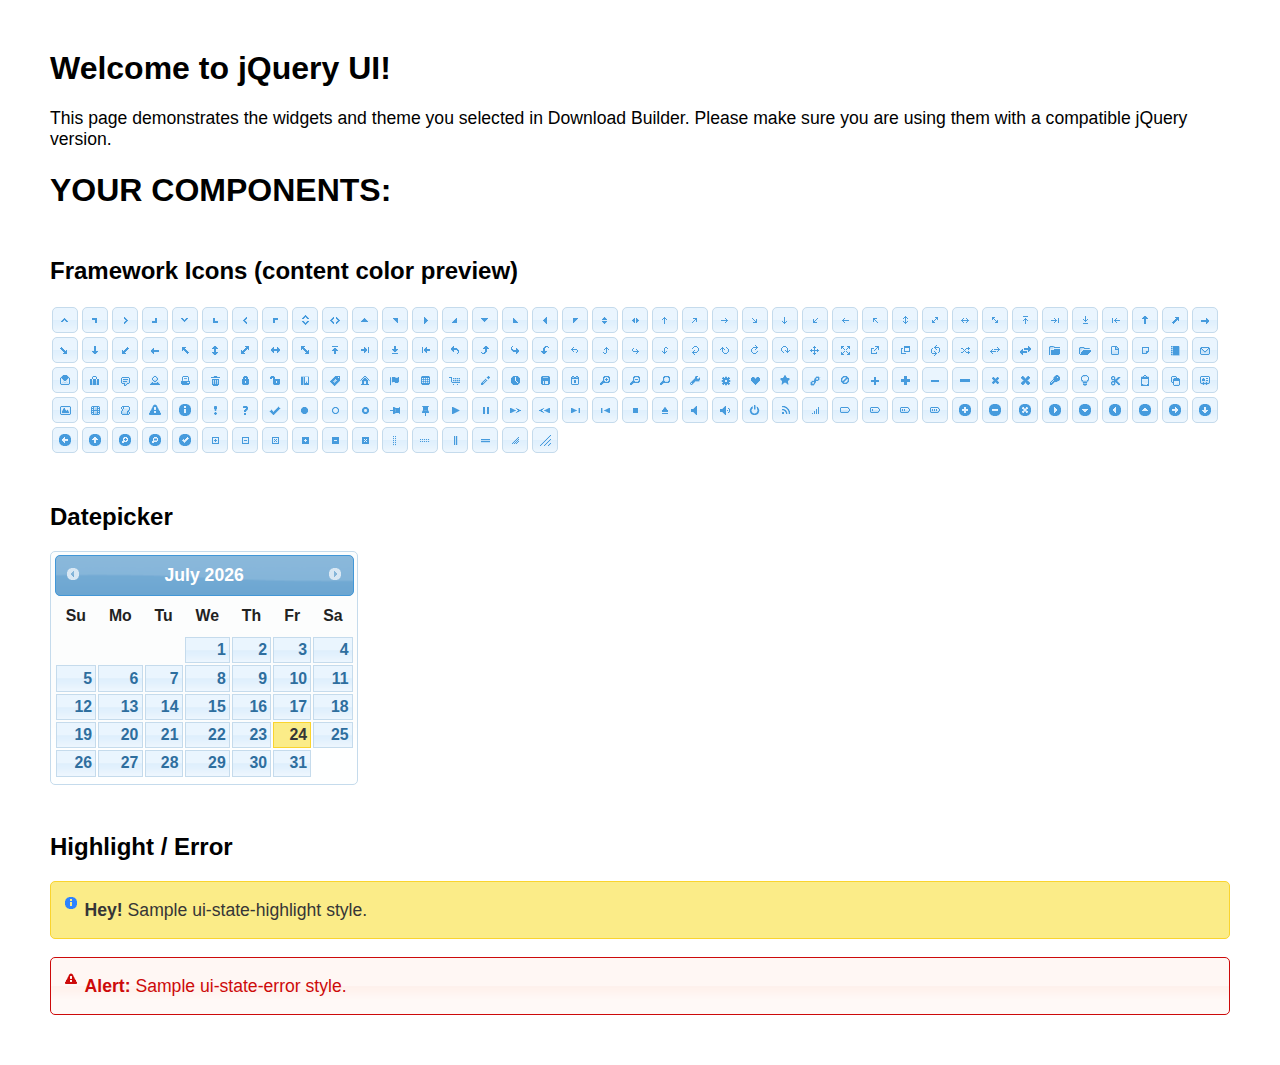
==== staticfiles/jquery-ui-datepicker/index.html @ 6c5bc699 "initial commit" ====
<!doctype html>
<html lang="us">
<head>
	<meta charset="utf-8">
	<title>jQuery UI Example Page</title>
	<link href="jquery-ui.css" rel="stylesheet">
	<style>
	body{
		font-family: "Trebuchet MS", sans-serif;
		margin: 50px;
	}
	.demoHeaders {
		margin-top: 2em;
	}
	#dialog-link {
		padding: .4em 1em .4em 20px;
		text-decoration: none;
		position: relative;
	}
	#dialog-link span.ui-icon {
		margin: 0 5px 0 0;
		position: absolute;
		left: .2em;
		top: 50%;
		margin-top: -8px;
	}
	#icons {
		margin: 0;
		padding: 0;
	}
	#icons li {
		margin: 2px;
		position: relative;
		padding: 4px 0;
		cursor: pointer;
		float: left;
		list-style: none;
	}
	#icons span.ui-icon {
		float: left;
		margin: 0 4px;
	}
	.fakewindowcontain .ui-widget-overlay {
		position: absolute;
	}
	select {
		width: 200px;
	}
	</style>
</head>
<body>

<h1>Welcome to jQuery UI!</h1>

<div class="ui-widget">
	<p>This page demonstrates the widgets and theme you selected in Download Builder. Please make sure you are using them with a compatible jQuery version.</p>
</div>

<h1>YOUR COMPONENTS:</h1>
















<h2 class="demoHeaders">Framework Icons (content color preview)</h2>
<ul id="icons" class="ui-widget ui-helper-clearfix">
	<li class="ui-state-default ui-corner-all" title=".ui-icon-caret-1-n"><span class="ui-icon ui-icon-caret-1-n"></span></li>
	<li class="ui-state-default ui-corner-all" title=".ui-icon-caret-1-ne"><span class="ui-icon ui-icon-caret-1-ne"></span></li>
	<li class="ui-state-default ui-corner-all" title=".ui-icon-caret-1-e"><span class="ui-icon ui-icon-caret-1-e"></span></li>
	<li class="ui-state-default ui-corner-all" title=".ui-icon-caret-1-se"><span class="ui-icon ui-icon-caret-1-se"></span></li>
	<li class="ui-state-default ui-corner-all" title=".ui-icon-caret-1-s"><span class="ui-icon ui-icon-caret-1-s"></span></li>
	<li class="ui-state-default ui-corner-all" title=".ui-icon-caret-1-sw"><span class="ui-icon ui-icon-caret-1-sw"></span></li>
	<li class="ui-state-default ui-corner-all" title=".ui-icon-caret-1-w"><span class="ui-icon ui-icon-caret-1-w"></span></li>
	<li class="ui-state-default ui-corner-all" title=".ui-icon-caret-1-nw"><span class="ui-icon ui-icon-caret-1-nw"></span></li>
	<li class="ui-state-default ui-corner-all" title=".ui-icon-caret-2-n-s"><span class="ui-icon ui-icon-caret-2-n-s"></span></li>
	<li class="ui-state-default ui-corner-all" title=".ui-icon-caret-2-e-w"><span class="ui-icon ui-icon-caret-2-e-w"></span></li>
	<li class="ui-state-default ui-corner-all" title=".ui-icon-triangle-1-n"><span class="ui-icon ui-icon-triangle-1-n"></span></li>
	<li class="ui-state-default ui-corner-all" title=".ui-icon-triangle-1-ne"><span class="ui-icon ui-icon-triangle-1-ne"></span></li>
	<li class="ui-state-default ui-corner-all" title=".ui-icon-triangle-1-e"><span class="ui-icon ui-icon-triangle-1-e"></span></li>
	<li class="ui-state-default ui-corner-all" title=".ui-icon-triangle-1-se"><span class="ui-icon ui-icon-triangle-1-se"></span></li>
	<li class="ui-state-default ui-corner-all" title=".ui-icon-triangle-1-s"><span class="ui-icon ui-icon-triangle-1-s"></span></li>
	<li class="ui-state-default ui-corner-all" title=".ui-icon-triangle-1-sw"><span class="ui-icon ui-icon-triangle-1-sw"></span></li>
	<li class="ui-state-default ui-corner-all" title=".ui-icon-triangle-1-w"><span class="ui-icon ui-icon-triangle-1-w"></span></li>
	<li class="ui-state-default ui-corner-all" title=".ui-icon-triangle-1-nw"><span class="ui-icon ui-icon-triangle-1-nw"></span></li>
	<li class="ui-state-default ui-corner-all" title=".ui-icon-triangle-2-n-s"><span class="ui-icon ui-icon-triangle-2-n-s"></span></li>
	<li class="ui-state-default ui-corner-all" title=".ui-icon-triangle-2-e-w"><span class="ui-icon ui-icon-triangle-2-e-w"></span></li>
	<li class="ui-state-default ui-corner-all" title=".ui-icon-arrow-1-n"><span class="ui-icon ui-icon-arrow-1-n"></span></li>
	<li class="ui-state-default ui-corner-all" title=".ui-icon-arrow-1-ne"><span class="ui-icon ui-icon-arrow-1-ne"></span></li>
	<li class="ui-state-default ui-corner-all" title=".ui-icon-arrow-1-e"><span class="ui-icon ui-icon-arrow-1-e"></span></li>
	<li class="ui-state-default ui-corner-all" title=".ui-icon-arrow-1-se"><span class="ui-icon ui-icon-arrow-1-se"></span></li>
	<li class="ui-state-default ui-corner-all" title=".ui-icon-arrow-1-s"><span class="ui-icon ui-icon-arrow-1-s"></span></li>
	<li class="ui-state-default ui-corner-all" title=".ui-icon-arrow-1-sw"><span class="ui-icon ui-icon-arrow-1-sw"></span></li>
	<li class="ui-state-default ui-corner-all" title=".ui-icon-arrow-1-w"><span class="ui-icon ui-icon-arrow-1-w"></span></li>
	<li class="ui-state-default ui-corner-all" title=".ui-icon-arrow-1-nw"><span class="ui-icon ui-icon-arrow-1-nw"></span></li>
	<li class="ui-state-default ui-corner-all" title=".ui-icon-arrow-2-n-s"><span class="ui-icon ui-icon-arrow-2-n-s"></span></li>
	<li class="ui-state-default ui-corner-all" title=".ui-icon-arrow-2-ne-sw"><span class="ui-icon ui-icon-arrow-2-ne-sw"></span></li>
	<li class="ui-state-default ui-corner-all" title=".ui-icon-arrow-2-e-w"><span class="ui-icon ui-icon-arrow-2-e-w"></span></li>
	<li class="ui-state-default ui-corner-all" title=".ui-icon-arrow-2-se-nw"><span class="ui-icon ui-icon-arrow-2-se-nw"></span></li>
	<li class="ui-state-default ui-corner-all" title=".ui-icon-arrowstop-1-n"><span class="ui-icon ui-icon-arrowstop-1-n"></span></li>
	<li class="ui-state-default ui-corner-all" title=".ui-icon-arrowstop-1-e"><span class="ui-icon ui-icon-arrowstop-1-e"></span></li>
	<li class="ui-state-default ui-corner-all" title=".ui-icon-arrowstop-1-s"><span class="ui-icon ui-icon-arrowstop-1-s"></span></li>
	<li class="ui-state-default ui-corner-all" title=".ui-icon-arrowstop-1-w"><span class="ui-icon ui-icon-arrowstop-1-w"></span></li>
	<li class="ui-state-default ui-corner-all" title=".ui-icon-arrowthick-1-n"><span class="ui-icon ui-icon-arrowthick-1-n"></span></li>
	<li class="ui-state-default ui-corner-all" title=".ui-icon-arrowthick-1-ne"><span class="ui-icon ui-icon-arrowthick-1-ne"></span></li>
	<li class="ui-state-default ui-corner-all" title=".ui-icon-arrowthick-1-e"><span class="ui-icon ui-icon-arrowthick-1-e"></span></li>
	<li class="ui-state-default ui-corner-all" title=".ui-icon-arrowthick-1-se"><span class="ui-icon ui-icon-arrowthick-1-se"></span></li>
	<li class="ui-state-default ui-corner-all" title=".ui-icon-arrowthick-1-s"><span class="ui-icon ui-icon-arrowthick-1-s"></span></li>
	<li class="ui-state-default ui-corner-all" title=".ui-icon-arrowthick-1-sw"><span class="ui-icon ui-icon-arrowthick-1-sw"></span></li>
	<li class="ui-state-default ui-corner-all" title=".ui-icon-arrowthick-1-w"><span class="ui-icon ui-icon-arrowthick-1-w"></span></li>
	<li class="ui-state-default ui-corner-all" title=".ui-icon-arrowthick-1-nw"><span class="ui-icon ui-icon-arrowthick-1-nw"></span></li>
	<li class="ui-state-default ui-corner-all" title=".ui-icon-arrowthick-2-n-s"><span class="ui-icon ui-icon-arrowthick-2-n-s"></span></li>
	<li class="ui-state-default ui-corner-all" title=".ui-icon-arrowthick-2-ne-sw"><span class="ui-icon ui-icon-arrowthick-2-ne-sw"></span></li>
	<li class="ui-state-default ui-corner-all" title=".ui-icon-arrowthick-2-e-w"><span class="ui-icon ui-icon-arrowthick-2-e-w"></span></li>
	<li class="ui-state-default ui-corner-all" title=".ui-icon-arrowthick-2-se-nw"><span class="ui-icon ui-icon-arrowthick-2-se-nw"></span></li>
	<li class="ui-state-default ui-corner-all" title=".ui-icon-arrowthickstop-1-n"><span class="ui-icon ui-icon-arrowthickstop-1-n"></span></li>
	<li class="ui-state-default ui-corner-all" title=".ui-icon-arrowthickstop-1-e"><span class="ui-icon ui-icon-arrowthickstop-1-e"></span></li>
	<li class="ui-state-default ui-corner-all" title=".ui-icon-arrowthickstop-1-s"><span class="ui-icon ui-icon-arrowthickstop-1-s"></span></li>
	<li class="ui-state-default ui-corner-all" title=".ui-icon-arrowthickstop-1-w"><span class="ui-icon ui-icon-arrowthickstop-1-w"></span></li>
	<li class="ui-state-default ui-corner-all" title=".ui-icon-arrowreturnthick-1-w"><span class="ui-icon ui-icon-arrowreturnthick-1-w"></span></li>
	<li class="ui-state-default ui-corner-all" title=".ui-icon-arrowreturnthick-1-n"><span class="ui-icon ui-icon-arrowreturnthick-1-n"></span></li>
	<li class="ui-state-default ui-corner-all" title=".ui-icon-arrowreturnthick-1-e"><span class="ui-icon ui-icon-arrowreturnthick-1-e"></span></li>
	<li class="ui-state-default ui-corner-all" title=".ui-icon-arrowreturnthick-1-s"><span class="ui-icon ui-icon-arrowreturnthick-1-s"></span></li>
	<li class="ui-state-default ui-corner-all" title=".ui-icon-arrowreturn-1-w"><span class="ui-icon ui-icon-arrowreturn-1-w"></span></li>
	<li class="ui-state-default ui-corner-all" title=".ui-icon-arrowreturn-1-n"><span class="ui-icon ui-icon-arrowreturn-1-n"></span></li>
	<li class="ui-state-default ui-corner-all" title=".ui-icon-arrowreturn-1-e"><span class="ui-icon ui-icon-arrowreturn-1-e"></span></li>
	<li class="ui-state-default ui-corner-all" title=".ui-icon-arrowreturn-1-s"><span class="ui-icon ui-icon-arrowreturn-1-s"></span></li>
	<li class="ui-state-default ui-corner-all" title=".ui-icon-arrowrefresh-1-w"><span class="ui-icon ui-icon-arrowrefresh-1-w"></span></li>
	<li class="ui-state-default ui-corner-all" title=".ui-icon-arrowrefresh-1-n"><span class="ui-icon ui-icon-arrowrefresh-1-n"></span></li>
	<li class="ui-state-default ui-corner-all" title=".ui-icon-arrowrefresh-1-e"><span class="ui-icon ui-icon-arrowrefresh-1-e"></span></li>
	<li class="ui-state-default ui-corner-all" title=".ui-icon-arrowrefresh-1-s"><span class="ui-icon ui-icon-arrowrefresh-1-s"></span></li>
	<li class="ui-state-default ui-corner-all" title=".ui-icon-arrow-4"><span class="ui-icon ui-icon-arrow-4"></span></li>
	<li class="ui-state-default ui-corner-all" title=".ui-icon-arrow-4-diag"><span class="ui-icon ui-icon-arrow-4-diag"></span></li>
	<li class="ui-state-default ui-corner-all" title=".ui-icon-extlink"><span class="ui-icon ui-icon-extlink"></span></li>
	<li class="ui-state-default ui-corner-all" title=".ui-icon-newwin"><span class="ui-icon ui-icon-newwin"></span></li>
	<li class="ui-state-default ui-corner-all" title=".ui-icon-refresh"><span class="ui-icon ui-icon-refresh"></span></li>
	<li class="ui-state-default ui-corner-all" title=".ui-icon-shuffle"><span class="ui-icon ui-icon-shuffle"></span></li>
	<li class="ui-state-default ui-corner-all" title=".ui-icon-transfer-e-w"><span class="ui-icon ui-icon-transfer-e-w"></span></li>
	<li class="ui-state-default ui-corner-all" title=".ui-icon-transferthick-e-w"><span class="ui-icon ui-icon-transferthick-e-w"></span></li>
	<li class="ui-state-default ui-corner-all" title=".ui-icon-folder-collapsed"><span class="ui-icon ui-icon-folder-collapsed"></span></li>
	<li class="ui-state-default ui-corner-all" title=".ui-icon-folder-open"><span class="ui-icon ui-icon-folder-open"></span></li>
	<li class="ui-state-default ui-corner-all" title=".ui-icon-document"><span class="ui-icon ui-icon-document"></span></li>
	<li class="ui-state-default ui-corner-all" title=".ui-icon-document-b"><span class="ui-icon ui-icon-document-b"></span></li>
	<li class="ui-state-default ui-corner-all" title=".ui-icon-note"><span class="ui-icon ui-icon-note"></span></li>
	<li class="ui-state-default ui-corner-all" title=".ui-icon-mail-closed"><span class="ui-icon ui-icon-mail-closed"></span></li>
	<li class="ui-state-default ui-corner-all" title=".ui-icon-mail-open"><span class="ui-icon ui-icon-mail-open"></span></li>
	<li class="ui-state-default ui-corner-all" title=".ui-icon-suitcase"><span class="ui-icon ui-icon-suitcase"></span></li>
	<li class="ui-state-default ui-corner-all" title=".ui-icon-comment"><span class="ui-icon ui-icon-comment"></span></li>
	<li class="ui-state-default ui-corner-all" title=".ui-icon-person"><span class="ui-icon ui-icon-person"></span></li>
	<li class="ui-state-default ui-corner-all" title=".ui-icon-print"><span class="ui-icon ui-icon-print"></span></li>
	<li class="ui-state-default ui-corner-all" title=".ui-icon-trash"><span class="ui-icon ui-icon-trash"></span></li>
	<li class="ui-state-default ui-corner-all" title=".ui-icon-locked"><span class="ui-icon ui-icon-locked"></span></li>
	<li class="ui-state-default ui-corner-all" title=".ui-icon-unlocked"><span class="ui-icon ui-icon-unlocked"></span></li>
	<li class="ui-state-default ui-corner-all" title=".ui-icon-bookmark"><span class="ui-icon ui-icon-bookmark"></span></li>
	<li class="ui-state-default ui-corner-all" title=".ui-icon-tag"><span class="ui-icon ui-icon-tag"></span></li>
	<li class="ui-state-default ui-corner-all" title=".ui-icon-home"><span class="ui-icon ui-icon-home"></span></li>
	<li class="ui-state-default ui-corner-all" title=".ui-icon-flag"><span class="ui-icon ui-icon-flag"></span></li>
	<li class="ui-state-default ui-corner-all" title=".ui-icon-calculator"><span class="ui-icon ui-icon-calculator"></span></li>
	<li class="ui-state-default ui-corner-all" title=".ui-icon-cart"><span class="ui-icon ui-icon-cart"></span></li>
	<li class="ui-state-default ui-corner-all" title=".ui-icon-pencil"><span class="ui-icon ui-icon-pencil"></span></li>
	<li class="ui-state-default ui-corner-all" title=".ui-icon-clock"><span class="ui-icon ui-icon-clock"></span></li>
	<li class="ui-state-default ui-corner-all" title=".ui-icon-disk"><span class="ui-icon ui-icon-disk"></span></li>
	<li class="ui-state-default ui-corner-all" title=".ui-icon-calendar"><span class="ui-icon ui-icon-calendar"></span></li>
	<li class="ui-state-default ui-corner-all" title=".ui-icon-zoomin"><span class="ui-icon ui-icon-zoomin"></span></li>
	<li class="ui-state-default ui-corner-all" title=".ui-icon-zoomout"><span class="ui-icon ui-icon-zoomout"></span></li>
	<li class="ui-state-default ui-corner-all" title=".ui-icon-search"><span class="ui-icon ui-icon-search"></span></li>
	<li class="ui-state-default ui-corner-all" title=".ui-icon-wrench"><span class="ui-icon ui-icon-wrench"></span></li>
	<li class="ui-state-default ui-corner-all" title=".ui-icon-gear"><span class="ui-icon ui-icon-gear"></span></li>
	<li class="ui-state-default ui-corner-all" title=".ui-icon-heart"><span class="ui-icon ui-icon-heart"></span></li>
	<li class="ui-state-default ui-corner-all" title=".ui-icon-star"><span class="ui-icon ui-icon-star"></span></li>
	<li class="ui-state-default ui-corner-all" title=".ui-icon-link"><span class="ui-icon ui-icon-link"></span></li>
	<li class="ui-state-default ui-corner-all" title=".ui-icon-cancel"><span class="ui-icon ui-icon-cancel"></span></li>
	<li class="ui-state-default ui-corner-all" title=".ui-icon-plus"><span class="ui-icon ui-icon-plus"></span></li>
	<li class="ui-state-default ui-corner-all" title=".ui-icon-plusthick"><span class="ui-icon ui-icon-plusthick"></span></li>
	<li class="ui-state-default ui-corner-all" title=".ui-icon-minus"><span class="ui-icon ui-icon-minus"></span></li>
	<li class="ui-state-default ui-corner-all" title=".ui-icon-minusthick"><span class="ui-icon ui-icon-minusthick"></span></li>
	<li class="ui-state-default ui-corner-all" title=".ui-icon-close"><span class="ui-icon ui-icon-close"></span></li>
	<li class="ui-state-default ui-corner-all" title=".ui-icon-closethick"><span class="ui-icon ui-icon-closethick"></span></li>
	<li class="ui-state-default ui-corner-all" title=".ui-icon-key"><span class="ui-icon ui-icon-key"></span></li>
	<li class="ui-state-default ui-corner-all" title=".ui-icon-lightbulb"><span class="ui-icon ui-icon-lightbulb"></span></li>
	<li class="ui-state-default ui-corner-all" title=".ui-icon-scissors"><span class="ui-icon ui-icon-scissors"></span></li>
	<li class="ui-state-default ui-corner-all" title=".ui-icon-clipboard"><span class="ui-icon ui-icon-clipboard"></span></li>
	<li class="ui-state-default ui-corner-all" title=".ui-icon-copy"><span class="ui-icon ui-icon-copy"></span></li>
	<li class="ui-state-default ui-corner-all" title=".ui-icon-contact"><span class="ui-icon ui-icon-contact"></span></li>
	<li class="ui-state-default ui-corner-all" title=".ui-icon-image"><span class="ui-icon ui-icon-image"></span></li>
	<li class="ui-state-default ui-corner-all" title=".ui-icon-video"><span class="ui-icon ui-icon-video"></span></li>
	<li class="ui-state-default ui-corner-all" title=".ui-icon-script"><span class="ui-icon ui-icon-script"></span></li>
	<li class="ui-state-default ui-corner-all" title=".ui-icon-alert"><span class="ui-icon ui-icon-alert"></span></li>
	<li class="ui-state-default ui-corner-all" title=".ui-icon-info"><span class="ui-icon ui-icon-info"></span></li>
	<li class="ui-state-default ui-corner-all" title=".ui-icon-notice"><span class="ui-icon ui-icon-notice"></span></li>
	<li class="ui-state-default ui-corner-all" title=".ui-icon-help"><span class="ui-icon ui-icon-help"></span></li>
	<li class="ui-state-default ui-corner-all" title=".ui-icon-check"><span class="ui-icon ui-icon-check"></span></li>
	<li class="ui-state-default ui-corner-all" title=".ui-icon-bullet"><span class="ui-icon ui-icon-bullet"></span></li>
	<li class="ui-state-default ui-corner-all" title=".ui-icon-radio-off"><span class="ui-icon ui-icon-radio-off"></span></li>
	<li class="ui-state-default ui-corner-all" title=".ui-icon-radio-on"><span class="ui-icon ui-icon-radio-on"></span></li>
	<li class="ui-state-default ui-corner-all" title=".ui-icon-pin-w"><span class="ui-icon ui-icon-pin-w"></span></li>
	<li class="ui-state-default ui-corner-all" title=".ui-icon-pin-s"><span class="ui-icon ui-icon-pin-s"></span></li>
	<li class="ui-state-default ui-corner-all" title=".ui-icon-play"><span class="ui-icon ui-icon-play"></span></li>
	<li class="ui-state-default ui-corner-all" title=".ui-icon-pause"><span class="ui-icon ui-icon-pause"></span></li>
	<li class="ui-state-default ui-corner-all" title=".ui-icon-seek-next"><span class="ui-icon ui-icon-seek-next"></span></li>
	<li class="ui-state-default ui-corner-all" title=".ui-icon-seek-prev"><span class="ui-icon ui-icon-seek-prev"></span></li>
	<li class="ui-state-default ui-corner-all" title=".ui-icon-seek-end"><span class="ui-icon ui-icon-seek-end"></span></li>
	<li class="ui-state-default ui-corner-all" title=".ui-icon-seek-first"><span class="ui-icon ui-icon-seek-first"></span></li>
	<li class="ui-state-default ui-corner-all" title=".ui-icon-stop"><span class="ui-icon ui-icon-stop"></span></li>
	<li class="ui-state-default ui-corner-all" title=".ui-icon-eject"><span class="ui-icon ui-icon-eject"></span></li>
	<li class="ui-state-default ui-corner-all" title=".ui-icon-volume-off"><span class="ui-icon ui-icon-volume-off"></span></li>
	<li class="ui-state-default ui-corner-all" title=".ui-icon-volume-on"><span class="ui-icon ui-icon-volume-on"></span></li>
	<li class="ui-state-default ui-corner-all" title=".ui-icon-power"><span class="ui-icon ui-icon-power"></span></li>
	<li class="ui-state-default ui-corner-all" title=".ui-icon-signal-diag"><span class="ui-icon ui-icon-signal-diag"></span></li>
	<li class="ui-state-default ui-corner-all" title=".ui-icon-signal"><span class="ui-icon ui-icon-signal"></span></li>
	<li class="ui-state-default ui-corner-all" title=".ui-icon-battery-0"><span class="ui-icon ui-icon-battery-0"></span></li>
	<li class="ui-state-default ui-corner-all" title=".ui-icon-battery-1"><span class="ui-icon ui-icon-battery-1"></span></li>
	<li class="ui-state-default ui-corner-all" title=".ui-icon-battery-2"><span class="ui-icon ui-icon-battery-2"></span></li>
	<li class="ui-state-default ui-corner-all" title=".ui-icon-battery-3"><span class="ui-icon ui-icon-battery-3"></span></li>
	<li class="ui-state-default ui-corner-all" title=".ui-icon-circle-plus"><span class="ui-icon ui-icon-circle-plus"></span></li>
	<li class="ui-state-default ui-corner-all" title=".ui-icon-circle-minus"><span class="ui-icon ui-icon-circle-minus"></span></li>
	<li class="ui-state-default ui-corner-all" title=".ui-icon-circle-close"><span class="ui-icon ui-icon-circle-close"></span></li>
	<li class="ui-state-default ui-corner-all" title=".ui-icon-circle-triangle-e"><span class="ui-icon ui-icon-circle-triangle-e"></span></li>
	<li class="ui-state-default ui-corner-all" title=".ui-icon-circle-triangle-s"><span class="ui-icon ui-icon-circle-triangle-s"></span></li>
	<li class="ui-state-default ui-corner-all" title=".ui-icon-circle-triangle-w"><span class="ui-icon ui-icon-circle-triangle-w"></span></li>
	<li class="ui-state-default ui-corner-all" title=".ui-icon-circle-triangle-n"><span class="ui-icon ui-icon-circle-triangle-n"></span></li>
	<li class="ui-state-default ui-corner-all" title=".ui-icon-circle-arrow-e"><span class="ui-icon ui-icon-circle-arrow-e"></span></li>
	<li class="ui-state-default ui-corner-all" title=".ui-icon-circle-arrow-s"><span class="ui-icon ui-icon-circle-arrow-s"></span></li>
	<li class="ui-state-default ui-corner-all" title=".ui-icon-circle-arrow-w"><span class="ui-icon ui-icon-circle-arrow-w"></span></li>
	<li class="ui-state-default ui-corner-all" title=".ui-icon-circle-arrow-n"><span class="ui-icon ui-icon-circle-arrow-n"></span></li>
	<li class="ui-state-default ui-corner-all" title=".ui-icon-circle-zoomin"><span class="ui-icon ui-icon-circle-zoomin"></span></li>
	<li class="ui-state-default ui-corner-all" title=".ui-icon-circle-zoomout"><span class="ui-icon ui-icon-circle-zoomout"></span></li>
	<li class="ui-state-default ui-corner-all" title=".ui-icon-circle-check"><span class="ui-icon ui-icon-circle-check"></span></li>
	<li class="ui-state-default ui-corner-all" title=".ui-icon-circlesmall-plus"><span class="ui-icon ui-icon-circlesmall-plus"></span></li>
	<li class="ui-state-default ui-corner-all" title=".ui-icon-circlesmall-minus"><span class="ui-icon ui-icon-circlesmall-minus"></span></li>
	<li class="ui-state-default ui-corner-all" title=".ui-icon-circlesmall-close"><span class="ui-icon ui-icon-circlesmall-close"></span></li>
	<li class="ui-state-default ui-corner-all" title=".ui-icon-squaresmall-plus"><span class="ui-icon ui-icon-squaresmall-plus"></span></li>
	<li class="ui-state-default ui-corner-all" title=".ui-icon-squaresmall-minus"><span class="ui-icon ui-icon-squaresmall-minus"></span></li>
	<li class="ui-state-default ui-corner-all" title=".ui-icon-squaresmall-close"><span class="ui-icon ui-icon-squaresmall-close"></span></li>
	<li class="ui-state-default ui-corner-all" title=".ui-icon-grip-dotted-vertical"><span class="ui-icon ui-icon-grip-dotted-vertical"></span></li>
	<li class="ui-state-default ui-corner-all" title=".ui-icon-grip-dotted-horizontal"><span class="ui-icon ui-icon-grip-dotted-horizontal"></span></li>
	<li class="ui-state-default ui-corner-all" title=".ui-icon-grip-solid-vertical"><span class="ui-icon ui-icon-grip-solid-vertical"></span></li>
	<li class="ui-state-default ui-corner-all" title=".ui-icon-grip-solid-horizontal"><span class="ui-icon ui-icon-grip-solid-horizontal"></span></li>
	<li class="ui-state-default ui-corner-all" title=".ui-icon-gripsmall-diagonal-se"><span class="ui-icon ui-icon-gripsmall-diagonal-se"></span></li>
	<li class="ui-state-default ui-corner-all" title=".ui-icon-grip-diagonal-se"><span class="ui-icon ui-icon-grip-diagonal-se"></span></li>
</ul>




<!-- Datepicker -->
<h2 class="demoHeaders">Datepicker</h2>
<div id="datepicker"></div>












<!-- Highlight / Error -->
<h2 class="demoHeaders">Highlight / Error</h2>
<div class="ui-widget">
	<div class="ui-state-highlight ui-corner-all" style="margin-top: 20px; padding: 0 .7em;">
		<p><span class="ui-icon ui-icon-info" style="float: left; margin-right: .3em;"></span>
		<strong>Hey!</strong> Sample ui-state-highlight style.</p>
	</div>
</div>
<br>
<div class="ui-widget">
	<div class="ui-state-error ui-corner-all" style="padding: 0 .7em;">
		<p><span class="ui-icon ui-icon-alert" style="float: left; margin-right: .3em;"></span>
		<strong>Alert:</strong> Sample ui-state-error style.</p>
	</div>
</div>

<script src="external/jquery/jquery.js"></script>
<script src="jquery-ui.js"></script>
<script>















$( "#datepicker" ).datepicker({
	inline: true
});














// Hover states on the static widgets
$( "#dialog-link, #icons li" ).hover(
	function() {
		$( this ).addClass( "ui-state-hover" );
	},
	function() {
		$( this ).removeClass( "ui-state-hover" );
	}
);
</script>
</body>
</html>
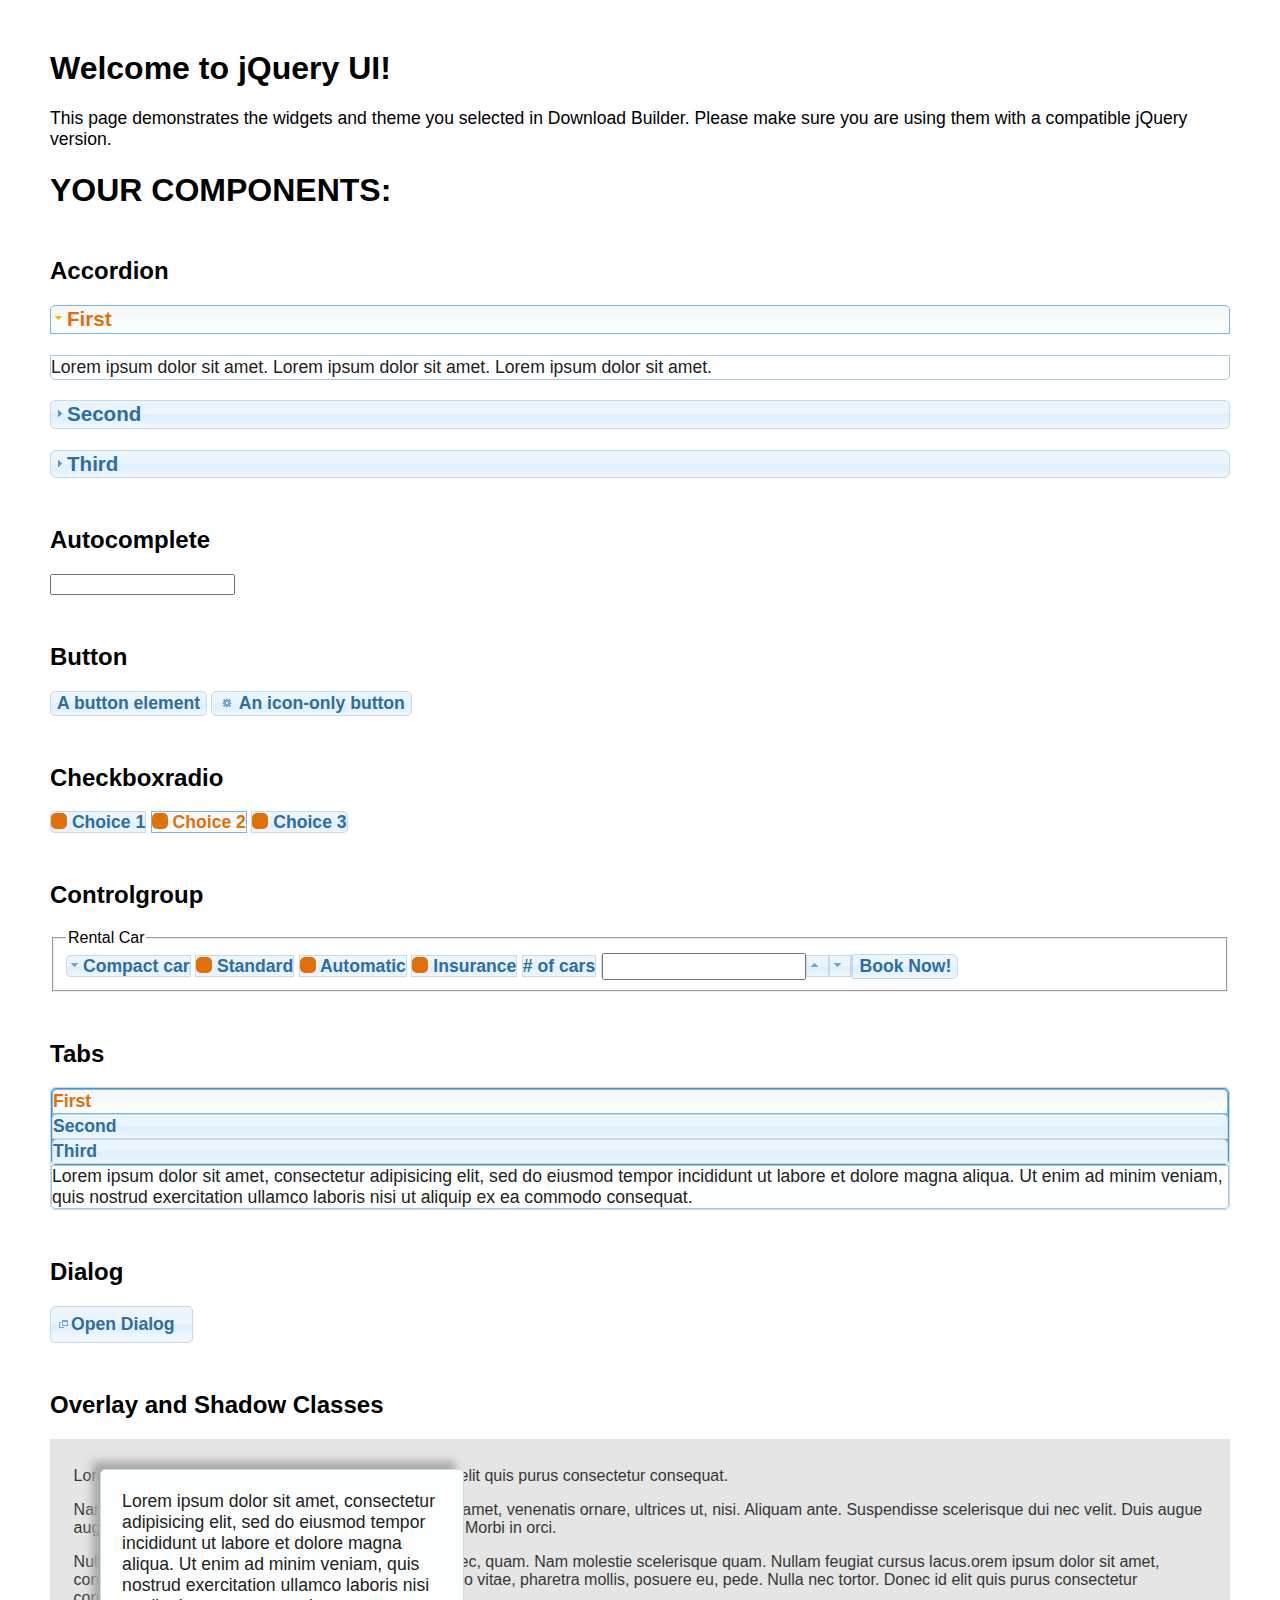
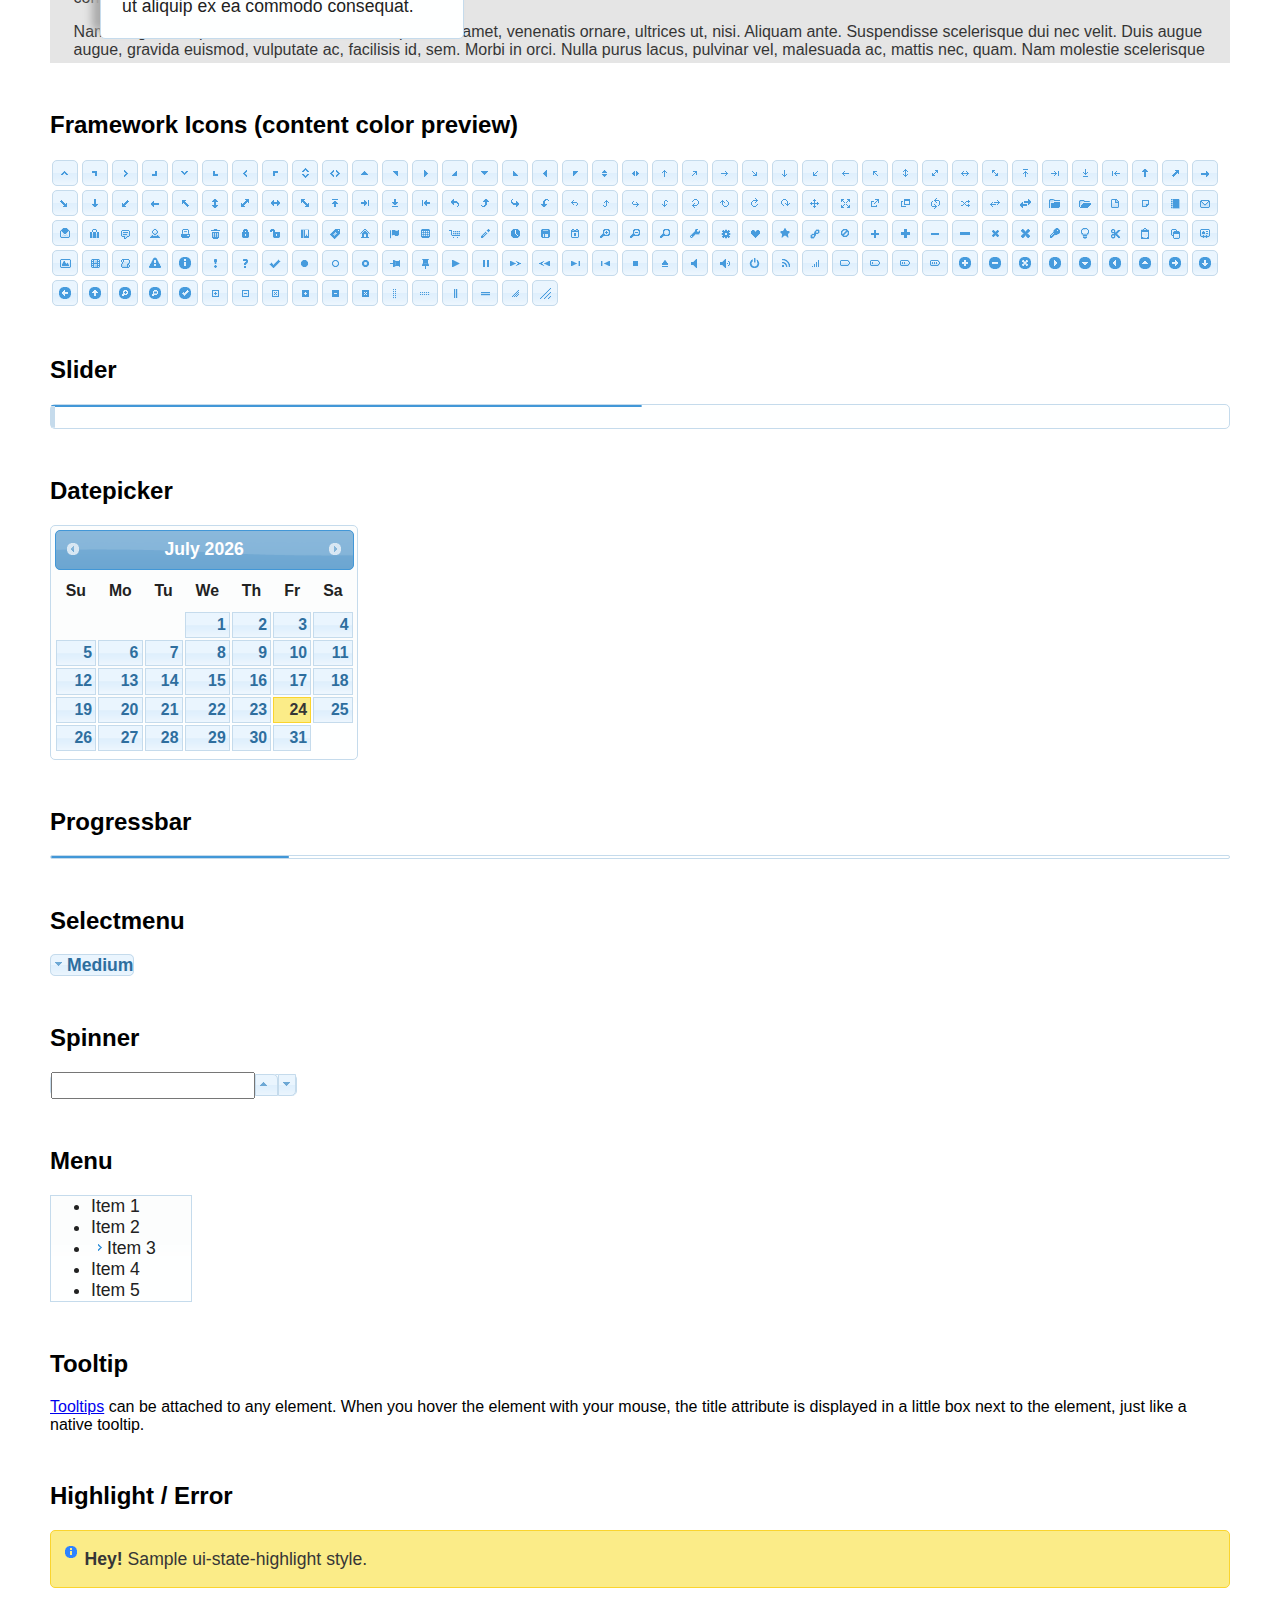
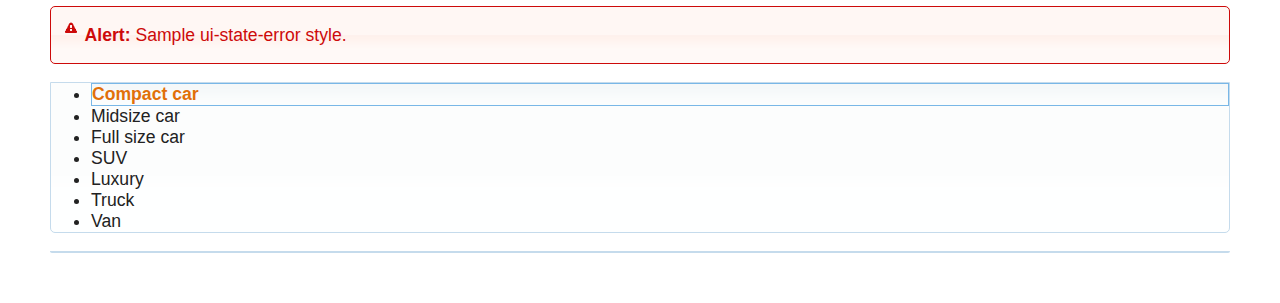
==== commit 66105a53: "updated js files" ====
--- a/staticfiles/jquery-ui-datepicker/index.html
+++ b/staticfiles/jquery-ui-datepicker/index.html
@@ -58,19 +58,100 @@
 
 <h1>YOUR COMPONENTS:</h1>
 
-
-
-
-
-
-
-
-
-
-
-
-
-
+<!-- Accordion -->
+<h2 class="demoHeaders">Accordion</h2>
+<div id="accordion">
+	<h3>First</h3>
+	<div>Lorem ipsum dolor sit amet. Lorem ipsum dolor sit amet. Lorem ipsum dolor sit amet.</div>
+	<h3>Second</h3>
+	<div>Phasellus mattis tincidunt nibh.</div>
+	<h3>Third</h3>
+	<div>Nam dui erat, auctor a, dignissim quis.</div>
+</div>
+
+<!-- Autocomplete -->
+<h2 class="demoHeaders">Autocomplete</h2>
+<div>
+	<input id="autocomplete" title="type &quot;a&quot;">
+</div>
+
+<!-- Button -->
+<h2 class="demoHeaders">Button</h2>
+<button id="button">A button element</button>
+<button id="button-icon">An icon-only button</button>
+
+<!-- Checkboxradio -->
+<h2 class="demoHeaders">Checkboxradio</h2>
+<form style="margin-top: 1em;">
+	<div id="radioset">
+		<input type="radio" id="radio1" name="radio"><label for="radio1">Choice 1</label>
+		<input type="radio" id="radio2" name="radio" checked="checked"><label for="radio2">Choice 2</label>
+		<input type="radio" id="radio3" name="radio"><label for="radio3">Choice 3</label>
+	</div>
+</form>
+
+<!-- Controlgroup -->
+<h2 class="demoHeaders">Controlgroup</h2>
+<fieldset>
+	<legend>Rental Car</legend>
+	<div id="controlgroup">
+		<select id="car-type">
+			<option>Compact car</option>
+			<option>Midsize car</option>
+			<option>Full size car</option>
+			<option>SUV</option>
+			<option>Luxury</option>
+			<option>Truck</option>
+			<option>Van</option>
+		</select>
+		<label for="transmission-standard">Standard</label>
+		<input type="radio" name="transmission" id="transmission-standard">
+		<label for="transmission-automatic">Automatic</label>
+		<input type="radio" name="transmission" id="transmission-automatic">
+		<label for="insurance">Insurance</label>
+		<input type="checkbox" name="insurance" id="insurance">
+		<label for="horizontal-spinner" class="ui-controlgroup-label"># of cars</label>
+		<input id="horizontal-spinner" class="ui-spinner-input">
+		<button>Book Now!</button>
+	</div>
+</fieldset>
+
+<!-- Tabs -->
+<h2 class="demoHeaders">Tabs</h2>
+<div id="tabs">
+	<ul>
+		<li><a href="#tabs-1">First</a></li>
+		<li><a href="#tabs-2">Second</a></li>
+		<li><a href="#tabs-3">Third</a></li>
+	</ul>
+	<div id="tabs-1">Lorem ipsum dolor sit amet, consectetur adipisicing elit, sed do eiusmod tempor incididunt ut labore et dolore magna aliqua. Ut enim ad minim veniam, quis nostrud exercitation ullamco laboris nisi ut aliquip ex ea commodo consequat.</div>
+	<div id="tabs-2">Phasellus mattis tincidunt nibh. Cras orci urna, blandit id, pretium vel, aliquet ornare, felis. Maecenas scelerisque sem non nisl. Fusce sed lorem in enim dictum bibendum.</div>
+	<div id="tabs-3">Nam dui erat, auctor a, dignissim quis, sollicitudin eu, felis. Pellentesque nisi urna, interdum eget, sagittis et, consequat vestibulum, lacus. Mauris porttitor ullamcorper augue.</div>
+</div>
+
+<h2 class="demoHeaders">Dialog</h2>
+<p>
+	<button id="dialog-link" class="ui-button ui-corner-all ui-widget">
+		<span class="ui-icon ui-icon-newwin"></span>Open Dialog
+	</button>
+</p>
+
+<h2 class="demoHeaders">Overlay and Shadow Classes</h2>
+<div style="position: relative; width: 96%; height: 200px; padding:1% 2%; overflow:hidden;" class="fakewindowcontain">
+	<p>Lorem ipsum dolor sit amet,  Nulla nec tortor. Donec id elit quis purus consectetur consequat. </p><p>Nam congue semper tellus. Sed erat dolor, dapibus sit amet, venenatis ornare, ultrices ut, nisi. Aliquam ante. Suspendisse scelerisque dui nec velit. Duis augue augue, gravida euismod, vulputate ac, facilisis id, sem. Morbi in orci. </p><p>Nulla purus lacus, pulvinar vel, malesuada ac, mattis nec, quam. Nam molestie scelerisque quam. Nullam feugiat cursus lacus.orem ipsum dolor sit amet, consectetur adipiscing elit. Donec libero risus, commodo vitae, pharetra mollis, posuere eu, pede. Nulla nec tortor. Donec id elit quis purus consectetur consequat. </p><p>Nam congue semper tellus. Sed erat dolor, dapibus sit amet, venenatis ornare, ultrices ut, nisi. Aliquam ante. Suspendisse scelerisque dui nec velit. Duis augue augue, gravida euismod, vulputate ac, facilisis id, sem. Morbi in orci. Nulla purus lacus, pulvinar vel, malesuada ac, mattis nec, quam. Nam molestie scelerisque quam. </p><p>Nullam feugiat cursus lacus.orem ipsum dolor sit amet, consectetur adipiscing elit. Donec libero risus, commodo vitae, pharetra mollis, posuere eu, pede. Nulla nec tortor. Donec id elit quis purus consectetur consequat. Nam congue semper tellus. Sed erat dolor, dapibus sit amet, venenatis ornare, ultrices ut, nisi. Aliquam ante. </p><p>Suspendisse scelerisque dui nec velit. Duis augue augue, gravida euismod, vulputate ac, facilisis id, sem. Morbi in orci. Nulla purus lacus, pulvinar vel, malesuada ac, mattis nec, quam. Nam molestie scelerisque quam. Nullam feugiat cursus lacus.orem ipsum dolor sit amet, consectetur adipiscing elit. Donec libero risus, commodo vitae, pharetra mollis, posuere eu, pede. Nulla nec tortor. Donec id elit quis purus consectetur consequat. Nam congue semper tellus. Sed erat dolor, dapibus sit amet, venenatis ornare, ultrices ut, nisi. </p>
+
+	<!-- ui-dialog -->
+	<div class="ui-widget-overlay ui-front"></div>
+	<div style="position: absolute; width: 320px; left: 50px; top: 30px; padding: 1.2em" class="ui-widget ui-front ui-widget-content ui-corner-all ui-widget-shadow">
+		Lorem ipsum dolor sit amet, consectetur adipisicing elit, sed do eiusmod tempor incididunt ut labore et dolore magna aliqua. Ut enim ad minim veniam, quis nostrud exercitation ullamco laboris nisi ut aliquip ex ea commodo consequat.
+	</div>
+
+</div>
+
+<!-- ui-dialog -->
+<div id="dialog" title="Dialog Title">
+	<p>Lorem ipsum dolor sit amet, consectetur adipisicing elit, sed do eiusmod tempor incididunt ut labore et dolore magna aliqua. Ut enim ad minim veniam, quis nostrud exercitation ullamco laboris nisi ut aliquip ex ea commodo consequat.</p>
+</div>
 
 
 <h2 class="demoHeaders">Framework Icons (content color preview)</h2>
@@ -250,23 +331,56 @@
 	<li class="ui-state-default ui-corner-all" title=".ui-icon-grip-diagonal-se"><span class="ui-icon ui-icon-grip-diagonal-se"></span></li>
 </ul>
 
-
-
+<!-- Slider -->
+<h2 class="demoHeaders">Slider</h2>
+<div id="slider"></div>
 
 <!-- Datepicker -->
 <h2 class="demoHeaders">Datepicker</h2>
 <div id="datepicker"></div>
 
-
-
-
-
-
-
-
-
-
-
+<!-- Progressbar -->
+<h2 class="demoHeaders">Progressbar</h2>
+<div id="progressbar"></div>
+
+<!-- Progressbar -->
+<h2 class="demoHeaders">Selectmenu</h2>
+<select id="selectmenu">
+	<option>Slower</option>
+	<option>Slow</option>
+	<option selected="selected">Medium</option>
+	<option>Fast</option>
+	<option>Faster</option>
+</select>
+
+<!-- Spinner -->
+<h2 class="demoHeaders">Spinner</h2>
+<input id="spinner">
+
+<!-- Menu -->
+<h2 class="demoHeaders">Menu</h2>
+<ul style="width:100px;" id="menu">
+	<li><div>Item 1</div></li>
+	<li><div>Item 2</div></li>
+	<li><div>Item 3</div>
+		<ul>
+			<li><div>Item 3-1</div></li>
+			<li><div>Item 3-2</div></li>
+			<li><div>Item 3-3</div></li>
+			<li><div>Item 3-4</div></li>
+			<li><div>Item 3-5</div></li>
+		</ul>
+	</li>
+	<li><div>Item 4</div></li>
+	<li><div>Item 5</div></li>
+</ul>
+
+<!-- Tooltip -->
+<h2 class="demoHeaders">Tooltip</h2>
+<p id="tooltip">
+	<a href="#" title="That&apos;s what this widget is">Tooltips</a> can be attached to any element. When you hover
+the element with your mouse, the title attribute is displayed in a little box next to the element, just like a native tooltip.
+</p>
 
 <!-- Highlight / Error -->
 <h2 class="demoHeaders">Highlight / Error</h2>
@@ -287,37 +401,93 @@
 <script src="external/jquery/jquery.js"></script>
 <script src="jquery-ui.js"></script>
 <script>
-
-
-
-
-
-
-
-
-
-
-
-
-
-
+$( "#accordion" ).accordion();
+
+var availableTags = [
+	"ActionScript",
+	"AppleScript",
+	"Asp",
+	"BASIC",
+	"C",
+	"C++",
+	"Clojure",
+	"COBOL",
+	"ColdFusion",
+	"Erlang",
+	"Fortran",
+	"Groovy",
+	"Haskell",
+	"Java",
+	"JavaScript",
+	"Lisp",
+	"Perl",
+	"PHP",
+	"Python",
+	"Ruby",
+	"Scala",
+	"Scheme"
+];
+$( "#autocomplete" ).autocomplete({
+	source: availableTags
+});
+
+$( "#button" ).button();
+$( "#button-icon" ).button({
+	icon: "ui-icon-gear",
+	showLabel: false
+});
+
+$( "#radioset" ).buttonset();
+
+$( "#controlgroup" ).controlgroup();
+
+$( "#tabs" ).tabs();
+
+$( "#dialog" ).dialog({
+	autoOpen: false,
+	width: 400,
+	buttons: [
+		{
+			text: "Ok",
+			click: function() {
+				$( this ).dialog( "close" );
+			}
+		},
+		{
+			text: "Cancel",
+			click: function() {
+				$( this ).dialog( "close" );
+			}
+		}
+	]
+});
+
+// Link to open the dialog
+$( "#dialog-link" ).click(function( event ) {
+	$( "#dialog" ).dialog( "open" );
+	event.preventDefault();
+});
 
 $( "#datepicker" ).datepicker({
 	inline: true
 });
 
-
-
-
-
-
-
-
-
-
-
-
-
+$( "#slider" ).slider({
+	range: true,
+	values: [ 17, 67 ]
+});
+
+$( "#progressbar" ).progressbar({
+	value: 20
+});
+
+$( "#spinner" ).spinner();
+
+$( "#menu" ).menu();
+
+$( "#tooltip" ).tooltip();
+
+$( "#selectmenu" ).selectmenu();
 
 // Hover states on the static widgets
 $( "#dialog-link, #icons li" ).hover(
